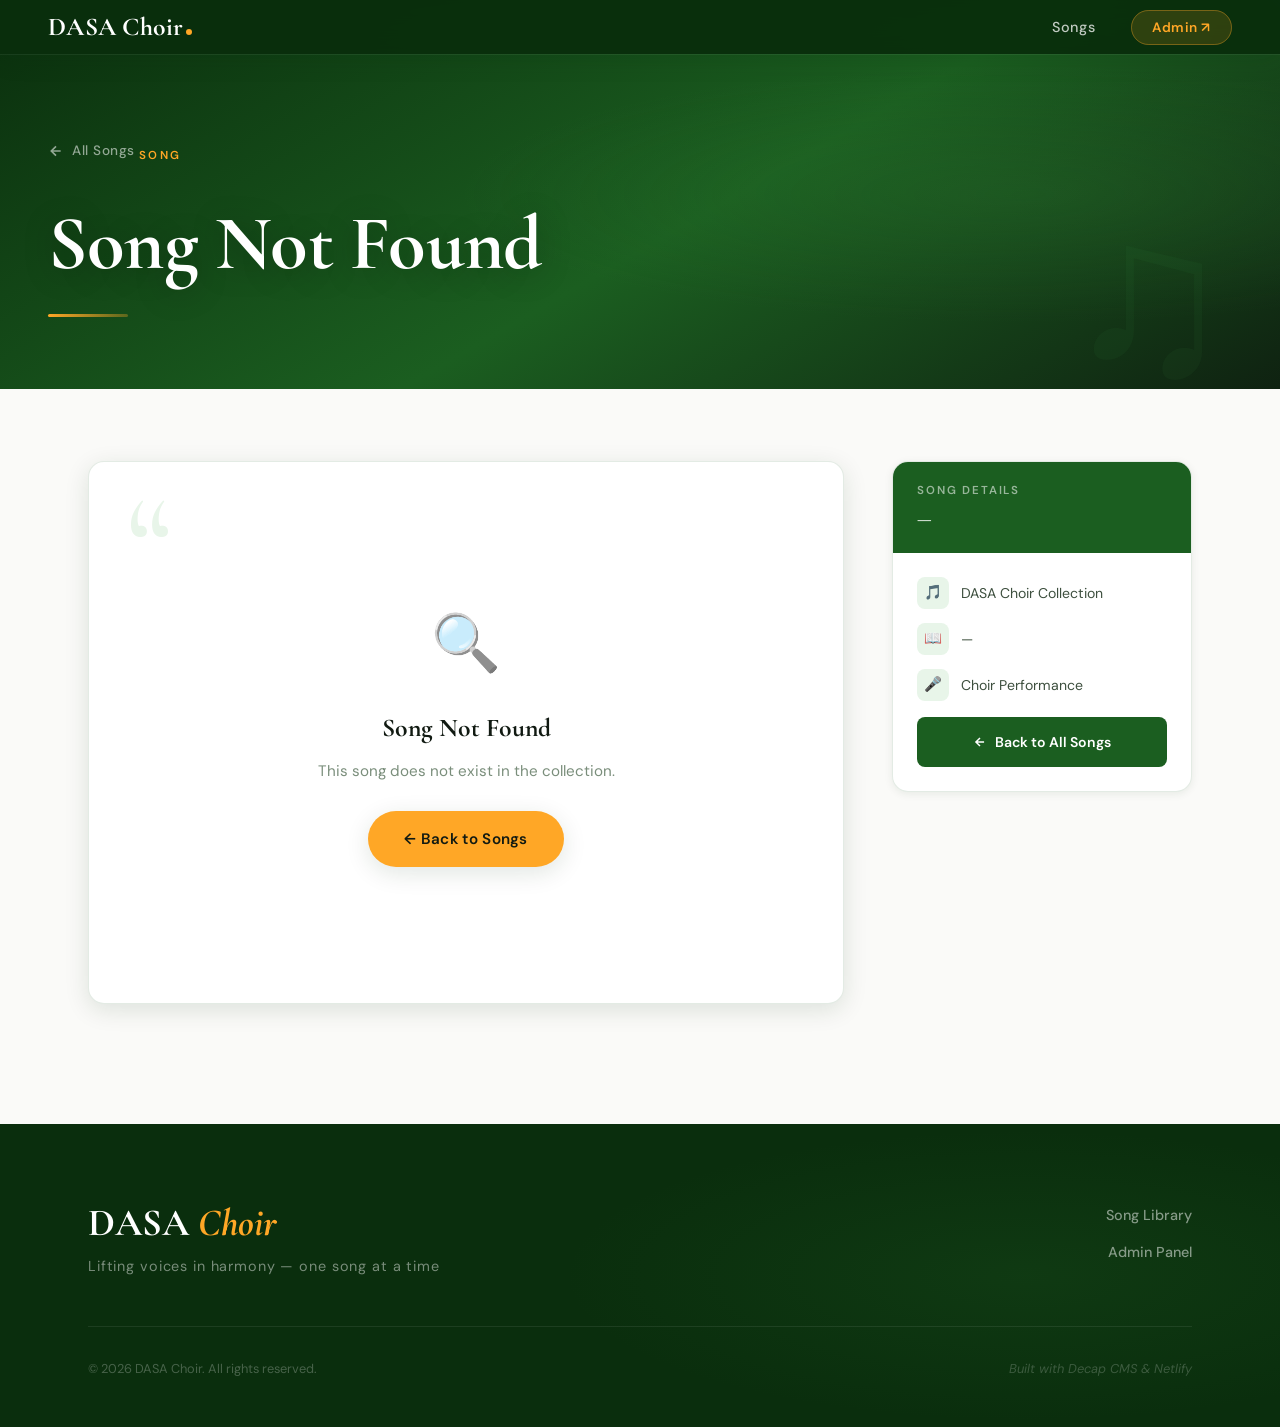
==== song.html @ d05023c3 "Add files via upload" ====
<!DOCTYPE html>
<html lang="en">
<head>
  <meta charset="UTF-8" />
  <meta name="viewport" content="width=device-width, initial-scale=1.0" />
  <meta name="description" content="Read song lyrics — DASA Choir" />
  <meta name="theme-color" content="#1B5E20" />
  <title>Song — DASA Choir</title>

  <link rel="stylesheet" href="/style.css" />
</head>
<body class="song-page-wrap">

  <!-- ═══════════════════════════════ NAVBAR ═══════════════════ -->
  <nav class="navbar scrolled" id="navbar" role="navigation" aria-label="Main navigation">
    <a href="/" class="nav-logo" aria-label="DASA Choir home">
      <span class="nav-logo-text">DASA Choir</span>
      <span class="nav-logo-dot" aria-hidden="true"></span>
    </a>
    <ul class="nav-links" role="list">
      <li><a href="/#songs">Songs</a></li>
      <li><a href="/admin/" class="nav-admin">Admin ↗</a></li>
    </ul>
  </nav>

  <!-- ═════════════════════════ SONG HERO ══════════════════════ -->
  <div class="song-hero" id="songHero">
    <div class="song-hero-inner">

      <a href="/" class="back-link" aria-label="Go back to all songs">
        <svg width="16" height="16" fill="none" stroke="currentColor" viewBox="0 0 24 24" stroke-width="2.5" aria-hidden="true">
          <path d="M19 12H5M12 5l-7 7 7 7"/>
        </svg>
        All Songs
      </a>

      <p class="song-hero-tag" id="songTag">Song</p>
      <h1 class="song-hero-title" id="songTitle">Loading…</h1>
      <div class="song-hero-line" aria-hidden="true"></div>

    </div>
  </div>

  <!-- ════════════════════════ SONG CONTENT ════════════════════ -->
  <div class="song-content" id="songContent">

    <!-- Lyrics card -->
    <article class="lyrics-card" id="lyricsCard" aria-label="Song lyrics">
      <!-- Skeleton while loading -->
      <div id="lyricsSkeleton">
        <div class="skeleton sk-line" style="width:100%; height:16px; margin-bottom:14px;"></div>
        <div class="skeleton sk-line" style="width:88%; height:16px; margin-bottom:14px;"></div>
        <div class="skeleton sk-line" style="width:72%; height:16px; margin-bottom:28px;"></div>
        <div class="skeleton sk-line" style="width:100%; height:16px; margin-bottom:14px;"></div>
        <div class="skeleton sk-line" style="width:92%; height:16px; margin-bottom:14px;"></div>
        <div class="skeleton sk-line" style="width:80%; height:16px; margin-bottom:28px;"></div>
        <div class="skeleton sk-line" style="width:100%; height:16px; margin-bottom:14px;"></div>
        <div class="skeleton sk-line" style="width:65%; height:16px; margin-bottom:14px;"></div>
        <div class="skeleton sk-line" style="width:85%; height:16px; margin-bottom:14px;"></div>
      </div>
    </article>

    <!-- Sidebar -->
    <aside class="song-sidebar" id="songSidebar" aria-label="Song details" aria-hidden="true">
      <div class="sidebar-card">
        <div class="sidebar-card-head">
          <p class="sidebar-card-label">Song Details</p>
          <p class="sidebar-card-title" id="sidebarTitle">—</p>
        </div>
        <div class="sidebar-card-body">
          <div class="sidebar-info">
            <div class="sidebar-info-row">
              <span class="sidebar-info-icon" aria-hidden="true">🎵</span>
              <span>DASA Choir Collection</span>
            </div>
            <div class="sidebar-info-row">
              <span class="sidebar-info-icon" aria-hidden="true">📖</span>
              <span id="sidebarLineCount">—</span>
            </div>
            <div class="sidebar-info-row">
              <span class="sidebar-info-icon" aria-hidden="true">🎤</span>
              <span>Choir Performance</span>
            </div>
          </div>
          <a href="/" class="sidebar-back" aria-label="Back to all songs">
            <svg width="14" height="14" fill="none" stroke="currentColor" viewBox="0 0 24 24" stroke-width="2.5" aria-hidden="true">
              <path d="M19 12H5M12 5l-7 7 7 7"/>
            </svg>
            Back to All Songs
          </a>
        </div>
      </div>
    </aside>

  </div>

  <!-- ════════════════════════════ FOOTER ══════════════════════ -->
  <footer class="site-footer" role="contentinfo">
    <div class="footer-inner">
      <div class="footer-top">
        <div>
          <p class="footer-brand-name">DASA <em>Choir</em></p>
          <p class="footer-tagline">Lifting voices in harmony &mdash; one song at a time</p>
        </div>
        <nav class="footer-nav" aria-label="Footer navigation">
          <a href="/#songs">Song Library</a>
          <a href="/admin/">Admin Panel</a>
        </nav>
      </div>
      <div class="footer-bottom">
        <p class="footer-copy">&copy; <span id="footerYear"></span> DASA Choir. All rights reserved.</p>
        <p class="footer-note">Built with Decap CMS &amp; Netlify</p>
      </div>
    </div>
  </footer>

  <script src="/app.js"></script>
</body>
</html>
---- style.css ----
/* ============================================================
   DASA Choir Songs — style.css
   Premium JAMstack UI — Deep Green & Amber Design System
   ============================================================ */

@import url('https://fonts.googleapis.com/css2?family=Cormorant+Garamond:ital,wght@0,400;0,600;0,700;1,400;1,600&family=DM+Sans:wght@300;400;500;600&display=swap');

/* ─── Design Tokens ─────────────────────────────────────────── */
:root {
  --green-900: #0a2e0d;
  --green-800: #1B5E20;
  --green-700: #2E7D32;
  --green-600: #388E3C;
  --green-400: #4CAF50;
  --green-100: #E8F5E9;
  --green-50:  #F1F8F2;
  --amber:      #FFA726;
  --amber-dark: #E65100;
  --amber-glow: rgba(255,167,38,0.35);
  --white:      #FFFFFF;
  --off-white:  #FAFAF8;
  --ink:        #111A12;
  --ink-mid:    #3D4F3E;
  --ink-light:  #7A8E7B;
  --border:     rgba(27,94,32,0.12);

  --font-display: 'Cormorant Garamond', Georgia, serif;
  --font-body:    'DM Sans', system-ui, sans-serif;

  --radius-s:  8px;
  --radius-m:  16px;
  --radius-l:  28px;
  --radius-xl: 48px;

  --shadow-s:  0 2px 8px rgba(10,46,13,0.08);
  --shadow-m:  0 6px 24px rgba(10,46,13,0.12);
  --shadow-l:  0 16px 48px rgba(10,46,13,0.18);
  --shadow-xl: 0 32px 80px rgba(10,46,13,0.22);

  --ease:      cubic-bezier(0.4, 0, 0.2, 1);
  --ease-out:  cubic-bezier(0, 0, 0.2, 1);
  --ease-spring: cubic-bezier(0.34, 1.56, 0.64, 1);
  --t-fast:    0.18s;
  --t-med:     0.32s;
  --t-slow:    0.55s;
}

/* ─── Reset ─────────────────────────────────────────────────── */
*, *::before, *::after { box-sizing: border-box; margin: 0; padding: 0; }
html { scroll-behavior: smooth; -webkit-font-smoothing: antialiased; }
img { display: block; max-width: 100%; }
button { cursor: pointer; font: inherit; border: none; background: none; }
a { color: inherit; }

body {
  font-family: var(--font-body);
  background: var(--off-white);
  color: var(--ink);
  line-height: 1.6;
  overflow-x: hidden;
}

/* ─── Navbar ─────────────────────────────────────────────────── */
.navbar {
  position: fixed;
  inset: 0 0 auto;
  z-index: 900;
  padding: 20px 48px;
  display: flex;
  align-items: center;
  justify-content: space-between;
  transition: background var(--t-med) var(--ease),
              box-shadow var(--t-med) var(--ease),
              padding var(--t-med) var(--ease);
}

.navbar.scrolled {
  padding: 14px 48px;
  background: rgba(10,46,13,0.96);
  backdrop-filter: blur(20px) saturate(1.4);
  box-shadow: 0 1px 0 rgba(255,255,255,0.06), var(--shadow-m);
}

.nav-logo {
  display: flex;
  align-items: baseline;
  gap: 2px;
  text-decoration: none;
}

.nav-logo-text {
  font-family: var(--font-display);
  font-size: 1.6rem;
  font-weight: 700;
  color: var(--white);
  letter-spacing: 0.01em;
  line-height: 1;
}

.nav-logo-dot {
  width: 6px;
  height: 6px;
  border-radius: 50%;
  background: var(--amber);
  margin-bottom: 2px;
  flex-shrink: 0;
}

.nav-links {
  display: flex;
  align-items: center;
  gap: 36px;
  list-style: none;
}

.nav-links a {
  color: rgba(255,255,255,0.75);
  text-decoration: none;
  font-size: 0.9rem;
  font-weight: 500;
  letter-spacing: 0.04em;
  transition: color var(--t-fast) var(--ease);
  position: relative;
}

.nav-links a::after {
  content: '';
  position: absolute;
  bottom: -4px;
  left: 0;
  right: 100%;
  height: 1px;
  background: var(--amber);
  transition: right var(--t-med) var(--ease);
}

.nav-links a:hover { color: var(--white); }
.nav-links a:hover::after { right: 0; }

.nav-admin {
  background: rgba(255,167,38,0.15);
  border: 1px solid rgba(255,167,38,0.35);
  color: var(--amber) !important;
  padding: 8px 20px;
  border-radius: var(--radius-xl);
  font-size: 0.85rem !important;
  font-weight: 600 !important;
  transition: background var(--t-fast) var(--ease), border-color var(--t-fast) var(--ease) !important;
}

.nav-admin:hover {
  background: rgba(255,167,38,0.28) !important;
  border-color: rgba(255,167,38,0.6) !important;
}

.nav-admin::after { display: none !important; }

/* ─── Hero Section ───────────────────────────────────────────── */
.hero {
  position: relative;
  height: 100svh;
  min-height: 640px;
  display: flex;
  align-items: center;
  justify-content: center;
  overflow: hidden;
  background: var(--green-900);
}

/* Slideshow */
.slideshow-wrap {
  position: absolute;
  inset: 0;
  z-index: 0;
}

.slide {
  position: absolute;
  inset: 0;
  background-size: cover;
  background-position: center;
  opacity: 0;
  will-change: opacity;
  transition: opacity 1.4s var(--ease);
}

.slide.active { opacity: 1; }

.slide-fallback {
  position: absolute;
  inset: 0;
  background:
    radial-gradient(ellipse 70% 60% at 70% 40%, rgba(46,125,50,0.6) 0%, transparent 60%),
    radial-gradient(ellipse 50% 70% at 20% 70%, rgba(27,94,32,0.5) 0%, transparent 55%),
    linear-gradient(160deg, #0a2e0d 0%, #1B5E20 45%, #0f1f10 100%);
}

/* Musical note decoration in fallback */
.slide-fallback::before {
  content: '♪';
  position: absolute;
  font-size: 30vw;
  color: rgba(76,175,80,0.06);
  top: 50%;
  left: 50%;
  transform: translate(-50%, -52%) rotate(-12deg);
  line-height: 1;
  pointer-events: none;
  font-family: serif;
}

/* Multi-layer hero overlay */
.hero-overlay {
  position: absolute;
  inset: 0;
  z-index: 1;
  background:
    linear-gradient(to top, rgba(10,46,13,0.92) 0%, rgba(10,46,13,0.2) 50%, rgba(10,46,13,0.55) 100%);
}

.hero-grain {
  position: absolute;
  inset: 0;
  z-index: 2;
  opacity: 0.04;
  background-image: url("data:image/svg+xml,%3Csvg viewBox='0 0 256 256' xmlns='http://www.w3.org/2000/svg'%3E%3Cfilter id='noise'%3E%3CfeTurbulence type='fractalNoise' baseFrequency='0.9' numOctaves='4' stitchTiles='stitch'/%3E%3C/filter%3E%3Crect width='100%25' height='100%25' filter='url(%23noise)'/%3E%3C/svg%3E");
  background-size: 256px 256px;
  pointer-events: none;
}

/* Hero Content */
.hero-content {
  position: relative;
  z-index: 3;
  text-align: center;
  padding: 0 32px;
  max-width: 860px;
}

.hero-eyebrow {
  display: inline-flex;
  align-items: center;
  gap: 10px;
  margin-bottom: 28px;
  animation: fadeUp 0.9s var(--ease-out) 0.1s both;
}

.eyebrow-line {
  width: 32px;
  height: 1px;
  background: var(--amber);
  opacity: 0.7;
}

.eyebrow-text {
  font-size: 0.75rem;
  font-weight: 600;
  letter-spacing: 0.2em;
  text-transform: uppercase;
  color: var(--amber);
}

.hero-title {
  font-family: var(--font-display);
  font-size: clamp(4.5rem, 12vw, 9rem);
  font-weight: 700;
  color: var(--white);
  line-height: 0.9;
  letter-spacing: -0.01em;
  margin-bottom: 6px;
  text-shadow: 0 4px 40px rgba(0,0,0,0.4);
  animation: fadeUp 0.9s var(--ease-out) 0.2s both;
}

.hero-title-choir {
  display: block;
  font-style: italic;
  color: var(--amber);
  font-size: clamp(3.5rem, 9vw, 7rem);
  letter-spacing: 0.02em;
}

.hero-subtitle {
  font-size: clamp(0.95rem, 2vw, 1.15rem);
  color: rgba(255,255,255,0.65);
  font-weight: 300;
  letter-spacing: 0.12em;
  text-transform: uppercase;
  margin-bottom: 48px;
  animation: fadeUp 0.9s var(--ease-out) 0.35s both;
}

.hero-actions {
  display: flex;
  align-items: center;
  justify-content: center;
  gap: 16px;
  flex-wrap: wrap;
  animation: fadeUp 0.9s var(--ease-out) 0.5s both;
}

.btn-primary {
  display: inline-flex;
  align-items: center;
  gap: 10px;
  background: var(--amber);
  color: var(--ink);
  padding: 16px 36px;
  border-radius: var(--radius-xl);
  font-weight: 600;
  font-size: 0.95rem;
  text-decoration: none;
  letter-spacing: 0.02em;
  transition: all var(--t-med) var(--ease-spring);
  box-shadow: 0 0 0 0 var(--amber-glow), var(--shadow-m);
}

.btn-primary:hover {
  transform: translateY(-3px) scale(1.02);
  box-shadow: 0 0 0 8px var(--amber-glow), var(--shadow-l);
}

.btn-secondary {
  display: inline-flex;
  align-items: center;
  gap: 8px;
  color: rgba(255,255,255,0.75);
  padding: 16px 28px;
  border-radius: var(--radius-xl);
  font-size: 0.9rem;
  font-weight: 500;
  text-decoration: none;
  border: 1px solid rgba(255,255,255,0.2);
  transition: all var(--t-med) var(--ease);
}

.btn-secondary:hover {
  color: var(--white);
  border-color: rgba(255,255,255,0.45);
  background: rgba(255,255,255,0.06);
}

/* Slideshow controls */
.slideshow-controls {
  position: absolute;
  bottom: 40px;
  left: 50%;
  transform: translateX(-50%);
  z-index: 4;
  display: flex;
  align-items: center;
  gap: 10px;
}

.slide-dot {
  width: 6px;
  height: 6px;
  border-radius: 3px;
  background: rgba(255,255,255,0.3);
  border: none;
  transition: all var(--t-med) var(--ease);
  cursor: pointer;
}

.slide-dot.active {
  width: 24px;
  background: var(--amber);
}

/* Slide counter */
.slide-counter {
  position: absolute;
  bottom: 44px;
  right: 48px;
  z-index: 4;
  font-family: var(--font-display);
  font-size: 0.8rem;
  color: rgba(255,255,255,0.4);
  letter-spacing: 0.08em;
}

.slide-counter strong {
  color: rgba(255,255,255,0.8);
  font-size: 1rem;
}

/* ─── Stats Bar ───────────────────────────────────────────────── */
.stats-bar {
  background: var(--green-800);
  border-bottom: 1px solid rgba(255,255,255,0.05);
}

.stats-inner {
  max-width: 1200px;
  margin: 0 auto;
  padding: 24px 48px;
  display: flex;
  align-items: center;
  gap: 48px;
  overflow-x: auto;
}

.stat-item {
  display: flex;
  flex-direction: column;
  gap: 2px;
  white-space: nowrap;
}

.stat-label {
  font-size: 0.72rem;
  font-weight: 600;
  letter-spacing: 0.12em;
  text-transform: uppercase;
  color: rgba(255,255,255,0.45);
}

.stat-value {
  font-family: var(--font-display);
  font-size: 1.4rem;
  font-weight: 700;
  color: var(--white);
}

.stat-value span {
  color: var(--amber);
}

.stat-sep {
  width: 1px;
  height: 32px;
  background: rgba(255,255,255,0.1);
  flex-shrink: 0;
}

/* ─── Main Content ───────────────────────────────────────────── */
.main {
  max-width: 1200px;
  margin: 0 auto;
  padding: 96px 48px 120px;
}

/* Section heading */
.section-head {
  display: flex;
  align-items: flex-end;
  justify-content: space-between;
  gap: 24px;
  margin-bottom: 56px;
  flex-wrap: wrap;
}

.section-label {
  font-size: 0.72rem;
  font-weight: 600;
  letter-spacing: 0.18em;
  text-transform: uppercase;
  color: var(--green-600);
  margin-bottom: 10px;
  display: flex;
  align-items: center;
  gap: 10px;
}

.section-label::before {
  content: '';
  display: block;
  width: 24px;
  height: 2px;
  background: var(--green-400);
  border-radius: 1px;
}

.section-title {
  font-family: var(--font-display);
  font-size: clamp(2.2rem, 4vw, 3.2rem);
  font-weight: 700;
  color: var(--ink);
  line-height: 1.1;
  letter-spacing: -0.01em;
}

.section-count {
  font-family: var(--font-display);
  font-size: 1rem;
  color: var(--ink-light);
  font-style: italic;
  padding-bottom: 4px;
}

/* ─── Search ─────────────────────────────────────────────────── */
.search-wrap {
  position: relative;
  margin-bottom: 48px;
}

.search-field {
  width: 100%;
  height: 60px;
  padding: 0 60px 0 52px;
  background: var(--white);
  border: 2px solid var(--border);
  border-radius: var(--radius-xl);
  font-family: var(--font-body);
  font-size: 1rem;
  color: var(--ink);
  outline: none;
  transition: border-color var(--t-fast) var(--ease),
              box-shadow var(--t-fast) var(--ease);
  box-shadow: var(--shadow-s);
}

.search-field::placeholder { color: var(--ink-light); }

.search-field:focus {
  border-color: var(--green-400);
  box-shadow: 0 0 0 5px rgba(76,175,80,0.12), var(--shadow-s);
}

.search-ico {
  position: absolute;
  left: 18px;
  top: 50%;
  transform: translateY(-50%);
  color: var(--ink-light);
  pointer-events: none;
  transition: color var(--t-fast);
}

.search-field:focus ~ .search-ico { color: var(--green-600); }

.search-clear {
  position: absolute;
  right: 18px;
  top: 50%;
  transform: translateY(-50%);
  width: 32px;
  height: 32px;
  border-radius: 50%;
  background: var(--green-100);
  color: var(--green-700);
  display: flex;
  align-items: center;
  justify-content: center;
  opacity: 0;
  pointer-events: none;
  transition: opacity var(--t-fast);
  cursor: pointer;
}

.search-field:not(:placeholder-shown) ~ .search-clear {
  opacity: 1;
  pointer-events: auto;
}

.search-status {
  margin-top: 12px;
  font-size: 0.85rem;
  color: var(--ink-light);
  padding-left: 4px;
  min-height: 1.2em;
}

/* ─── Songs Grid ─────────────────────────────────────────────── */
.songs-grid {
  display: grid;
  grid-template-columns: repeat(auto-fill, minmax(320px, 1fr));
  gap: 20px;
}

/* ─── Song Card ──────────────────────────────────────────────── */
.song-card {
  display: block;
  text-decoration: none;
  background: var(--white);
  border: 1px solid var(--border);
  border-radius: var(--radius-m);
  padding: 32px;
  position: relative;
  overflow: hidden;
  transition: transform var(--t-med) var(--ease-spring),
              box-shadow var(--t-med) var(--ease),
              border-color var(--t-med) var(--ease);
  animation: cardIn 0.5s var(--ease-out) backwards;
}

.song-card::before {
  content: '';
  position: absolute;
  inset: 0;
  background: linear-gradient(135deg, rgba(76,175,80,0.04) 0%, transparent 60%);
  opacity: 0;
  transition: opacity var(--t-med);
}

.song-card::after {
  content: '';
  position: absolute;
  top: 0;
  left: 0;
  right: 0;
  height: 3px;
  background: linear-gradient(90deg, var(--green-400), var(--amber));
  transform: scaleX(0);
  transform-origin: left;
  transition: transform var(--t-med) var(--ease);
}

.song-card:hover {
  transform: translateY(-6px);
  box-shadow: var(--shadow-l);
  border-color: rgba(76,175,80,0.25);
}

.song-card:hover::before { opacity: 1; }
.song-card:hover::after { transform: scaleX(1); }

/* Card decorative number */
.card-num {
  font-family: var(--font-display);
  font-size: 4rem;
  font-weight: 700;
  color: var(--green-100);
  line-height: 1;
  position: absolute;
  top: 16px;
  right: 24px;
  letter-spacing: -0.05em;
  pointer-events: none;
  transition: color var(--t-med);
}

.song-card:hover .card-num { color: rgba(76,175,80,0.15); }

.card-tag {
  display: inline-block;
  font-size: 0.7rem;
  font-weight: 600;
  letter-spacing: 0.14em;
  text-transform: uppercase;
  color: var(--green-700);
  background: var(--green-100);
  padding: 4px 12px;
  border-radius: var(--radius-xl);
  margin-bottom: 14px;
}

.card-title {
  font-family: var(--font-display);
  font-size: 1.45rem;
  font-weight: 700;
  color: var(--ink);
  line-height: 1.25;
  margin-bottom: 12px;
  letter-spacing: -0.01em;
}

.card-preview {
  font-size: 0.9rem;
  line-height: 1.7;
  color: var(--ink-light);
  display: -webkit-box;
  -webkit-line-clamp: 3;
  -webkit-box-orient: vertical;
  overflow: hidden;
}

.card-footer {
  display: flex;
  align-items: center;
  justify-content: space-between;
  margin-top: 24px;
  padding-top: 20px;
  border-top: 1px solid var(--border);
}

.card-link {
  display: flex;
  align-items: center;
  gap: 6px;
  font-size: 0.85rem;
  font-weight: 600;
  color: var(--green-700);
  letter-spacing: 0.03em;
  transition: gap var(--t-med) var(--ease);
}

.song-card:hover .card-link { gap: 10px; }

.card-note {
  font-size: 1.1rem;
  opacity: 0.35;
  transition: opacity var(--t-med);
}

.song-card:hover .card-note { opacity: 0.7; }

@keyframes cardIn {
  from { opacity: 0; transform: translateY(20px); }
  to   { opacity: 1; transform: translateY(0); }
}

/* ─── Skeleton ───────────────────────────────────────────────── */
.skeleton {
  background: linear-gradient(90deg,
    #e8ede9 0%, #f0f5f1 40%, #e8ede9 80%);
  background-size: 400% 100%;
  animation: shimmer 1.6s ease-in-out infinite;
  border-radius: 4px;
}

@keyframes shimmer {
  0%   { background-position: 100% 50%; }
  100% { background-position: -100% 50%; }
}

.skeleton-card {
  background: var(--white);
  border: 1px solid var(--border);
  border-radius: var(--radius-m);
  padding: 32px;
  overflow: hidden;
}

.sk-tag   { height: 22px; width: 80px; margin-bottom: 14px; border-radius: var(--radius-xl); }
.sk-title { height: 26px; width: 65%; margin-bottom: 14px; border-radius: 4px; }
.sk-line  { height: 14px; margin-bottom: 10px; border-radius: 4px; }
.sk-footer{ height: 1px; background: var(--border); margin: 24px 0 20px; }
.sk-link  { height: 14px; width: 100px; border-radius: 4px; }

/* ─── Empty & Error States ───────────────────────────────────── */
.state-card {
  grid-column: 1 / -1;
  background: var(--white);
  border: 1px dashed rgba(27,94,32,0.25);
  border-radius: var(--radius-m);
  padding: 80px 40px;
  text-align: center;
}

.state-icon {
  font-size: 3.5rem;
  margin-bottom: 20px;
  opacity: 0.7;
}

.state-title {
  font-family: var(--font-display);
  font-size: 1.6rem;
  font-weight: 700;
  color: var(--ink);
  margin-bottom: 10px;
}

.state-body {
  color: var(--ink-light);
  font-size: 0.95rem;
  max-width: 360px;
  margin: 0 auto;
}

/* ─── Footer ─────────────────────────────────────────────────── */
.site-footer {
  background: var(--green-900);
  position: relative;
  overflow: hidden;
}

.site-footer::before {
  content: '';
  position: absolute;
  inset: 0;
  background: radial-gradient(ellipse 60% 80% at 80% 50%, rgba(46,125,50,0.15) 0%, transparent 60%);
  pointer-events: none;
}

.footer-inner {
  max-width: 1200px;
  margin: 0 auto;
  padding: 80px 48px 48px;
  position: relative;
  z-index: 1;
}

.footer-top {
  display: grid;
  grid-template-columns: 1fr auto;
  gap: 48px;
  align-items: start;
  padding-bottom: 48px;
  border-bottom: 1px solid rgba(255,255,255,0.08);
  margin-bottom: 32px;
}

.footer-brand-name {
  font-family: var(--font-display);
  font-size: 2.4rem;
  font-weight: 700;
  color: var(--white);
  line-height: 1;
  margin-bottom: 12px;
}

.footer-brand-name em {
  font-style: italic;
  color: var(--amber);
}

.footer-tagline {
  color: rgba(255,255,255,0.45);
  font-size: 0.9rem;
  letter-spacing: 0.06em;
}

.footer-nav {
  display: flex;
  flex-direction: column;
  gap: 14px;
  align-items: flex-end;
}

.footer-nav a {
  color: rgba(255,255,255,0.5);
  text-decoration: none;
  font-size: 0.9rem;
  font-weight: 500;
  transition: color var(--t-fast);
}

.footer-nav a:hover { color: var(--amber); }

.footer-bottom {
  display: flex;
  align-items: center;
  justify-content: space-between;
  gap: 16px;
  flex-wrap: wrap;
}

.footer-copy {
  font-size: 0.8rem;
  color: rgba(255,255,255,0.25);
}

.footer-note {
  font-size: 0.8rem;
  color: rgba(255,255,255,0.2);
  font-style: italic;
}

/* ─── Song Detail Page ───────────────────────────────────────── */
.song-page-wrap { min-height: 100vh; }

.song-hero {
  background:
    radial-gradient(ellipse 80% 60% at 80% 50%, rgba(46,125,50,0.25) 0%, transparent 55%),
    linear-gradient(150deg, #0a2e0d 0%, #1B5E20 55%, #0f2211 100%);
  padding: 140px 48px 72px;
  position: relative;
  overflow: hidden;
}

.song-hero::after {
  content: '♫';
  position: absolute;
  bottom: -20px;
  right: 48px;
  font-family: serif;
  font-size: 14rem;
  color: rgba(76,175,80,0.06);
  line-height: 1;
  pointer-events: none;
}

.song-hero-inner {
  max-width: 1200px;
  margin: 0 auto;
}

.back-link {
  display: inline-flex;
  align-items: center;
  gap: 8px;
  color: rgba(255,255,255,0.55);
  text-decoration: none;
  font-size: 0.85rem;
  font-weight: 500;
  letter-spacing: 0.04em;
  margin-bottom: 40px;
  transition: color var(--t-fast), gap var(--t-fast);
}

.back-link:hover { color: var(--amber); gap: 12px; }

.song-hero-tag {
  display: inline-block;
  font-size: 0.72rem;
  font-weight: 600;
  letter-spacing: 0.2em;
  text-transform: uppercase;
  color: var(--amber);
  margin-bottom: 16px;
}

.song-hero-title {
  font-family: var(--font-display);
  font-size: clamp(2.5rem, 6vw, 5rem);
  font-weight: 700;
  color: var(--white);
  line-height: 1.1;
  letter-spacing: -0.01em;
  text-shadow: 0 4px 32px rgba(0,0,0,0.3);
}

.song-hero-line {
  width: 80px;
  height: 3px;
  background: linear-gradient(90deg, var(--amber), rgba(255,167,38,0.3));
  border-radius: 2px;
  margin-top: 28px;
}

/* Lyrics layout */
.song-content {
  max-width: 1200px;
  margin: 0 auto;
  padding: 72px 48px 120px;
  display: grid;
  grid-template-columns: 1fr 300px;
  gap: 48px;
  align-items: start;
}

.lyrics-card {
  background: var(--white);
  border: 1px solid var(--border);
  border-radius: var(--radius-m);
  padding: 56px;
  position: relative;
  box-shadow: var(--shadow-m);
}

.lyrics-card::before {
  content: '\201C';
  position: absolute;
  top: 12px;
  left: 36px;
  font-family: var(--font-display);
  font-size: 9rem;
  line-height: 1;
  color: var(--green-100);
  pointer-events: none;
  user-select: none;
}

.lyrics-body {
  font-size: 1.1rem;
  line-height: 2;
  color: var(--ink-mid);
  white-space: pre-wrap;
  font-family: var(--font-body);
  word-break: break-word;
  position: relative;
  z-index: 1;
}

/* Song sidebar */
.song-sidebar {
  position: sticky;
  top: 100px;
}

.sidebar-card {
  background: var(--white);
  border: 1px solid var(--border);
  border-radius: var(--radius-m);
  overflow: hidden;
  box-shadow: var(--shadow-s);
}

.sidebar-card-head {
  background: var(--green-800);
  padding: 20px 24px;
}

.sidebar-card-label {
  font-size: 0.72rem;
  font-weight: 600;
  letter-spacing: 0.16em;
  text-transform: uppercase;
  color: rgba(255,255,255,0.55);
  margin-bottom: 4px;
}

.sidebar-card-title {
  font-family: var(--font-display);
  font-size: 1.1rem;
  font-weight: 700;
  color: var(--white);
}

.sidebar-card-body {
  padding: 24px;
}

.sidebar-info {
  display: flex;
  flex-direction: column;
  gap: 14px;
}

.sidebar-info-row {
  display: flex;
  align-items: center;
  gap: 12px;
  font-size: 0.88rem;
  color: var(--ink-mid);
}

.sidebar-info-icon {
  width: 32px;
  height: 32px;
  border-radius: var(--radius-s);
  background: var(--green-100);
  color: var(--green-700);
  display: flex;
  align-items: center;
  justify-content: center;
  flex-shrink: 0;
  font-size: 0.9rem;
}

.sidebar-back {
  display: flex;
  align-items: center;
  justify-content: center;
  gap: 8px;
  width: 100%;
  padding: 14px;
  margin-top: 16px;
  background: var(--green-800);
  color: var(--white);
  text-decoration: none;
  font-size: 0.88rem;
  font-weight: 600;
  border-radius: var(--radius-s);
  transition: background var(--t-fast);
}

.sidebar-back:hover { background: var(--green-700); }

/* ─── Animations ─────────────────────────────────────────────── */
@keyframes fadeUp {
  from { opacity: 0; transform: translateY(28px); }
  to   { opacity: 1; transform: translateY(0); }
}

@keyframes fadeIn {
  from { opacity: 0; }
  to   { opacity: 1; }
}

/* ─── Responsive ─────────────────────────────────────────────── */
@media (max-width: 1024px) {
  .song-content {
    grid-template-columns: 1fr;
  }
  .song-sidebar { position: static; }
}

@media (max-width: 768px) {
  .navbar { padding: 16px 24px; }
  .navbar.scrolled { padding: 12px 24px; }
  .nav-links { gap: 20px; }

  .hero-title { line-height: 1; }

  .main { padding: 72px 24px 96px; }

  .section-head { flex-direction: column; align-items: flex-start; }

  .songs-grid { grid-template-columns: 1fr; }

  .stats-inner { padding: 20px 24px; gap: 28px; }

  .footer-inner { padding: 60px 24px 40px; }
  .footer-top { grid-template-columns: 1fr; gap: 32px; }
  .footer-nav { align-items: flex-start; flex-direction: row; flex-wrap: wrap; gap: 20px; }

  .song-hero { padding: 120px 24px 56px; }
  .song-content { padding: 48px 24px 80px; }
  .lyrics-card { padding: 36px 28px; }
  .lyrics-card::before { font-size: 6rem; }

  .slide-counter { display: none; }
}

@media (max-width: 480px) {
  .navbar { padding: 14px 20px; }
  .nav-links .nav-admin { padding: 6px 14px; font-size: 0.8rem !important; }
  /* Hide regular nav links on very small screens, keep admin link */
  .nav-links li:not(:last-child) { display: none; }

  .hero-actions { gap: 12px; }
  .btn-primary { padding: 14px 28px; }
  .btn-secondary { display: none; }
}
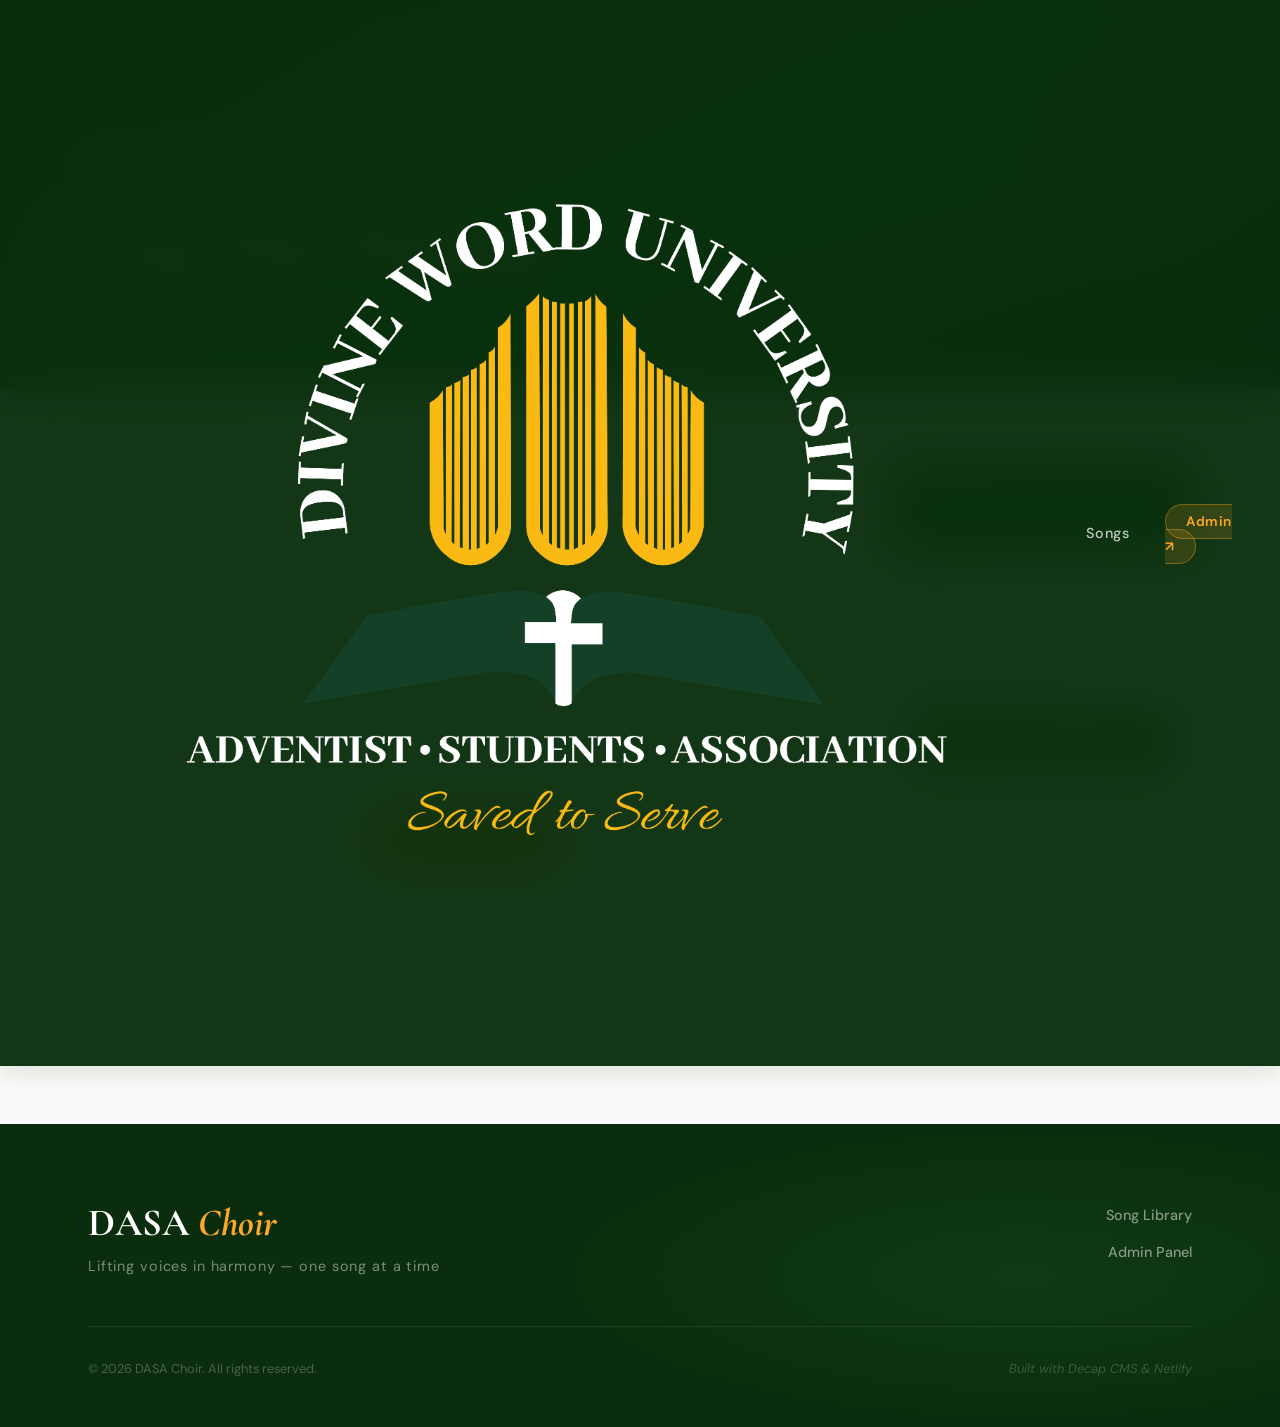
==== commit d983d229: "Replace logo text with image in navbar" ====
--- a/song.html
+++ b/song.html
@@ -14,8 +14,7 @@
   <!-- ═══════════════════════════════ NAVBAR ═══════════════════ -->
   <nav class="navbar scrolled" id="navbar" role="navigation" aria-label="Main navigation">
     <a href="/" class="nav-logo" aria-label="DASA Choir home">
-      <span class="nav-logo-text">DASA Choir</span>
-      <span class="nav-logo-dot" aria-hidden="true"></span>
+      <img src="/assets/images/DASA LOGO_gb-01.png" alt="DASA Choir" class="nav-logo-img" />
     </a>
     <ul class="nav-links" role="list">
       <li><a href="/#songs">Songs</a></li>
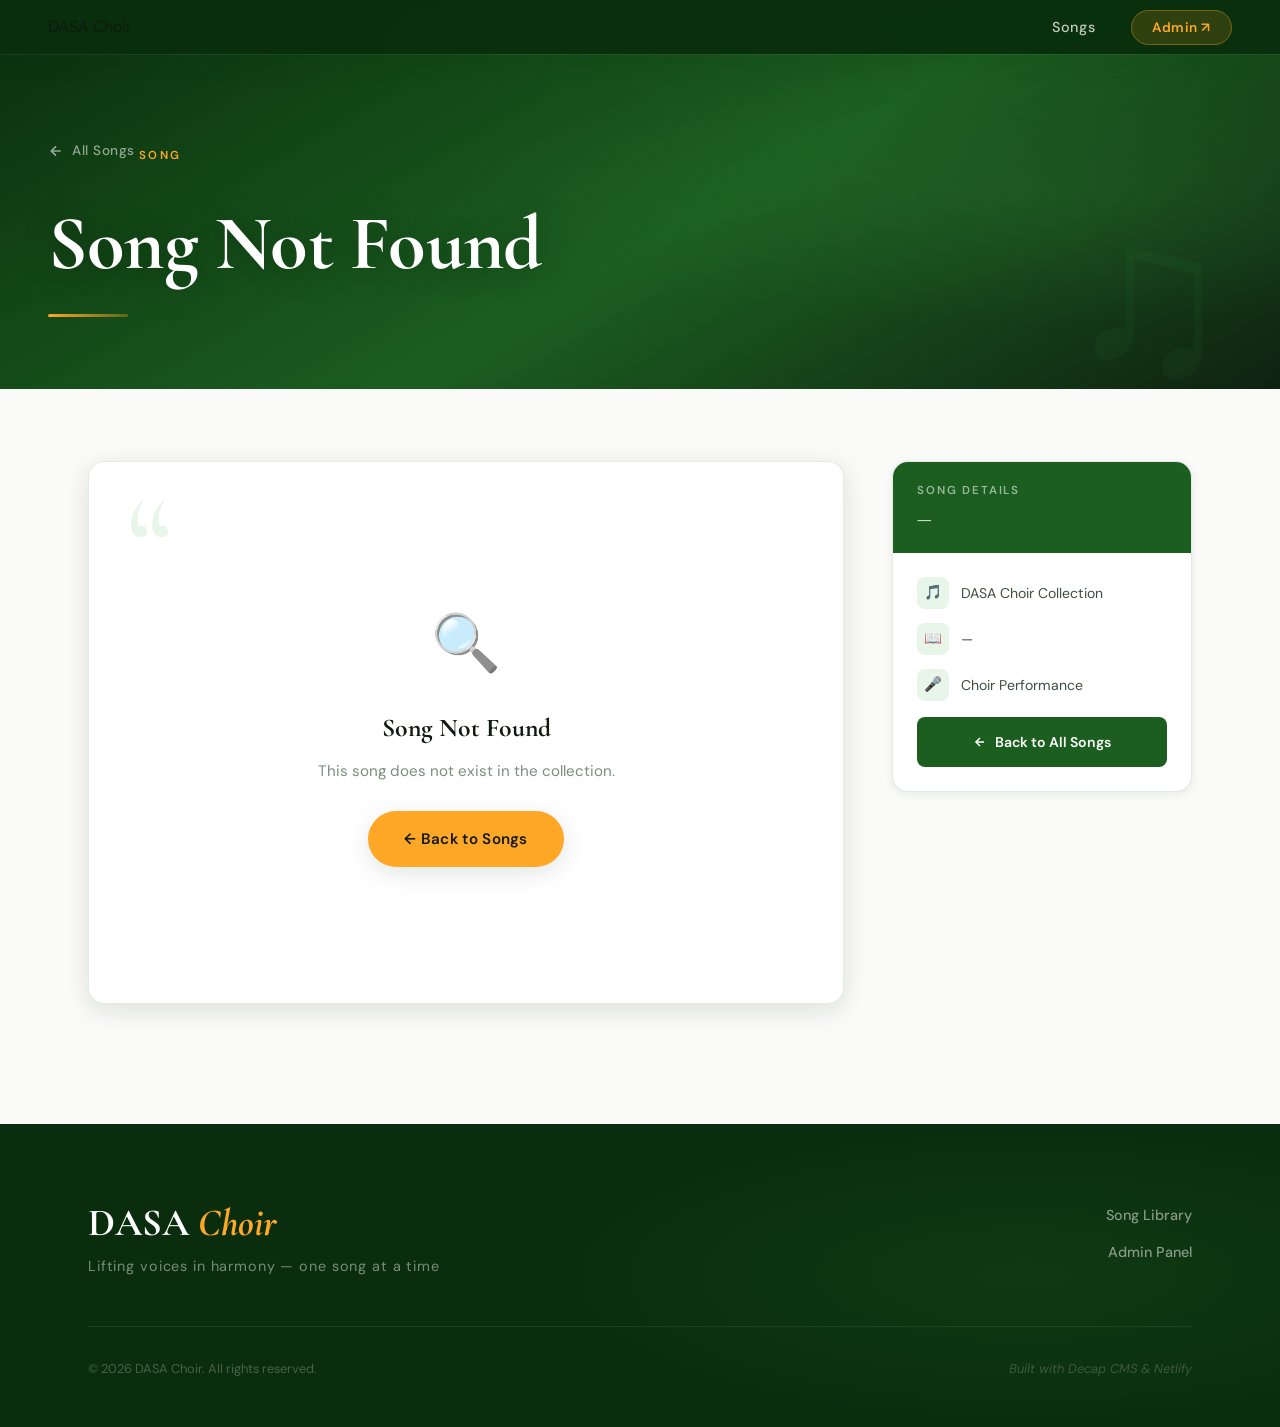
==== commit 17610900: "Replace logo image with text in navbar" ====
--- a/song.html
+++ b/song.html
@@ -14,7 +14,8 @@
   <!-- ═══════════════════════════════ NAVBAR ═══════════════════ -->
   <nav class="navbar scrolled" id="navbar" role="navigation" aria-label="Main navigation">
     <a href="/" class="nav-logo" aria-label="DASA Choir home">
-      <img src="/assets/images/DASA LOGO_gb-01.png" alt="DASA Choir" class="nav-logo-img" />
+      <span class="nav-logo-text">DASA Choir</span>
+      <span class="nav-logo-dot" aria-hidden="true"></span>
     </a>
     <ul class="nav-links" role="list">
       <li><a href="/#songs">Songs</a></li>
--- a/style.css
+++ b/style.css
@@ -83,27 +83,29 @@
 
 .nav-logo {
   display: flex;
-  align-items: baseline;
-  gap: 2px;
+  align-items: center;
   text-decoration: none;
-}
-
-.nav-logo-text {
-  font-family: var(--font-display);
-  font-size: 1.6rem;
-  font-weight: 700;
-  color: var(--white);
-  letter-spacing: 0.01em;
-  line-height: 1;
-}
-
-.nav-logo-dot {
-  width: 6px;
-  height: 6px;
-  border-radius: 50%;
-  background: var(--amber);
-  margin-bottom: 2px;
   flex-shrink: 0;
+}
+
+.nav-logo-img {
+  height: 48px;          /* crisp on all screens — adjust if your logo needs more/less */
+  width: auto;
+  display: block;
+  object-fit: contain;
+  /* PNG with transparent bg renders fine on the dark navbar.
+     If your logo has a white background, add:
+     border-radius: 6px; or mix-blend-mode: lighten; */
+  transition: opacity 0.18s ease;
+}
+
+.nav-logo:hover .nav-logo-img {
+  opacity: 0.85;
+}
+
+/* Slightly smaller on mobile */
+@media (max-width: 480px) {
+  .nav-logo-img { height: 38px; }
 }
 
 .nav-links {
